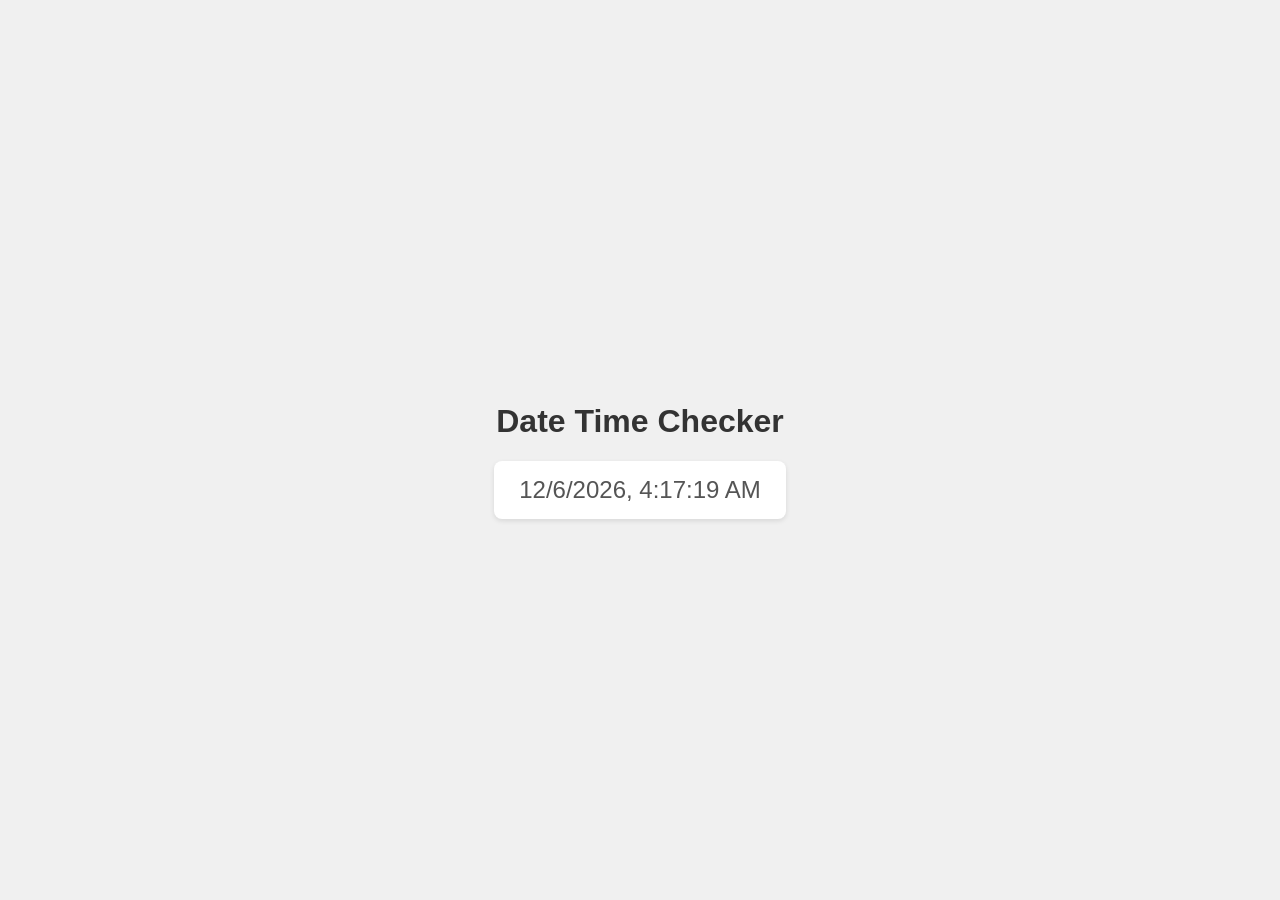
==== index.html @ 64b8ab65 "feat: Create initial Date Time Checker web application This commit introduces a simple web applicati" ====
<!DOCTYPE html>
<html lang="en">
<head>
    <meta charset="UTF-8">
    <meta name="viewport" content="width=device-width, initial-scale=1.0">
    <title>Date Time Checker</title>
    <link rel="stylesheet" href="style.css">
</head>
<body>
    <h1>Date Time Checker</h1>
    <div id="datetime">Loading...</div>
    <script src="script.js"></script>
</body>
</html>
---- style.css ----
body {
    font-family: sans-serif;
    display: flex;
    flex-direction: column;
    align-items: center;
    justify-content: center;
    min-height: 100vh;
    margin: 0;
    background-color: #f0f0f0;
}

h1 {
    color: #333;
}

#datetime {
    font-size: 1.5em;
    color: #555;
    background-color: #fff;
    padding: 15px 25px;
    border-radius: 8px;
    box-shadow: 0 2px 5px rgba(0,0,0,0.1);
}
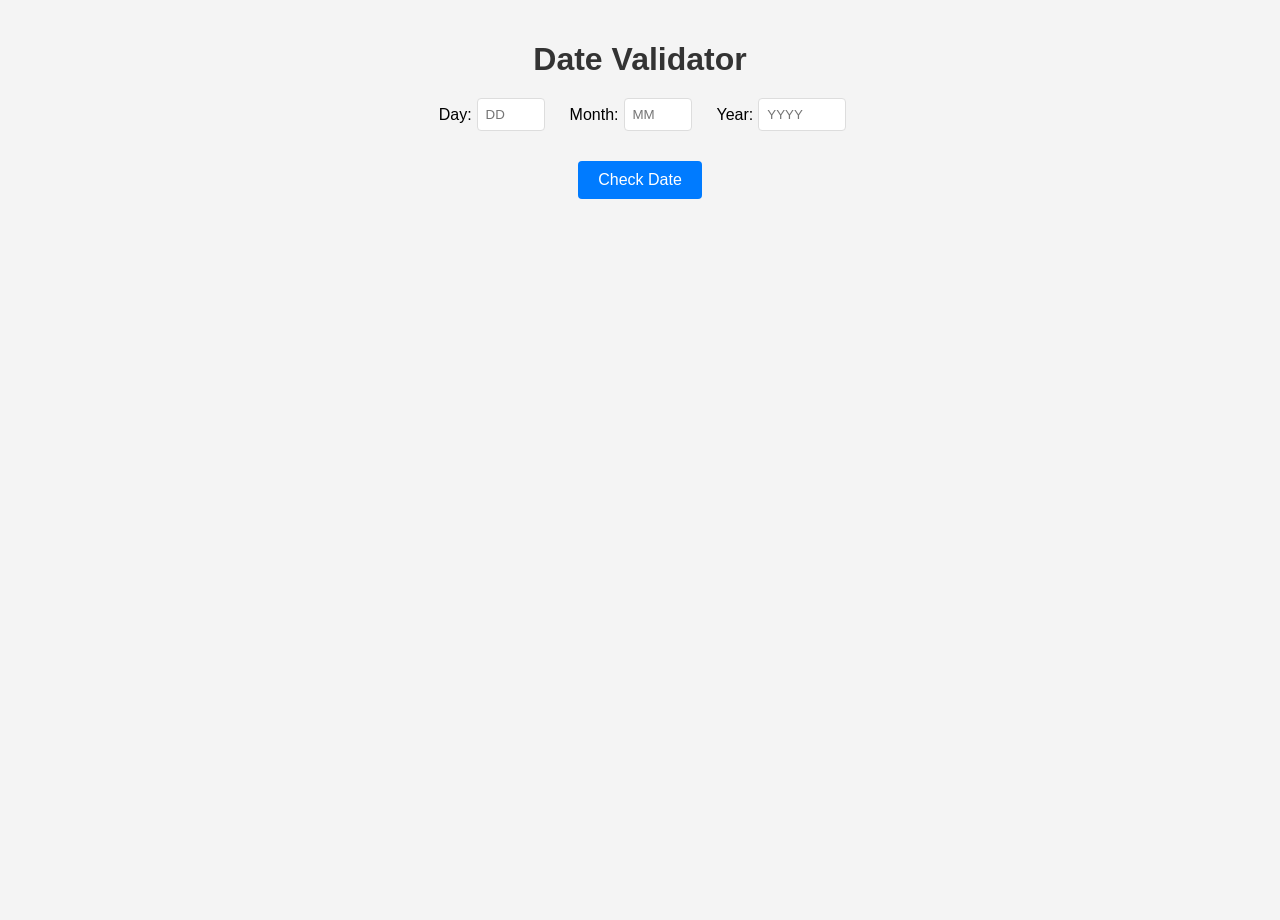
==== commit 422125be: "feat: Implement date validator functionality This commit transforms the application from a current t" ====
--- a/index.html
+++ b/index.html
@@ -3,12 +3,27 @@
 <head>
     <meta charset="UTF-8">
     <meta name="viewport" content="width=device-width, initial-scale=1.0">
-    <title>Date Time Checker</title>
+    <title>Date Validator</title>
     <link rel="stylesheet" href="style.css">
 </head>
 <body>
-    <h1>Date Time Checker</h1>
-    <div id="datetime">Loading...</div>
+    <h1>Date Validator</h1>
+
+    <div>
+        <label for="day">Day:</label>
+        <input type="number" id="day" name="day" placeholder="DD" min="1" max="31">
+
+        <label for="month">Month:</label>
+        <input type="number" id="month" name="month" placeholder="MM" min="1" max="12">
+
+        <label for="year">Year:</label>
+        <input type="number" id="year" name="year" placeholder="YYYY">
+    </div>
+
+    <button id="validateButton">Check Date</button>
+
+    <div id="result"></div>
+
     <script src="script.js"></script>
 </body>
 </html>
--- a/style.css
+++ b/style.css
@@ -1,23 +1,70 @@
 body {
-    font-family: sans-serif;
+    font-family: Arial, sans-serif;
     display: flex;
     flex-direction: column;
     align-items: center;
-    justify-content: center;
+    justify-content: flex-start; /* Align items to the start */
     min-height: 100vh;
     margin: 0;
-    background-color: #f0f0f0;
+    background-color: #f4f4f4;
+    padding-top: 20px; /* Add some padding at the top */
 }
 
 h1 {
     color: #333;
+    margin-bottom: 20px;
 }
 
-#datetime {
-    font-size: 1.5em;
-    color: #555;
-    background-color: #fff;
-    padding: 15px 25px;
-    border-radius: 8px;
-    box-shadow: 0 2px 5px rgba(0,0,0,0.1);
+div > label {
+    margin-right: 5px;
+    margin-left: 15px;
 }
+
+div > input[type="number"] {
+    padding: 8px;
+    margin-right: 10px;
+    border: 1px solid #ddd;
+    border-radius: 4px;
+    width: 70px; /* Adjust width as needed */
+}
+
+/* Specific widths for better placeholder appearance */
+input#day, input#month {
+    width: 50px;
+}
+input#year {
+    width: 70px;
+}
+
+
+button#validateButton {
+    padding: 10px 20px;
+    font-size: 1em;
+    color: white;
+    background-color: #007bff;
+    border: none;
+    border-radius: 4px;
+    cursor: pointer;
+    margin-top: 20px;
+    transition: background-color 0.3s ease;
+}
+
+button#validateButton:hover {
+    background-color: #0056b3;
+}
+
+#result {
+    margin-top: 20px;
+    font-size: 1.1em;
+    padding: 10px;
+    border-radius: 4px;
+    min-height: 1.5em; /* Ensure space even when empty */
+    text-align: center;
+}
+
+/* Styles for input container div if needed, can be more specific */
+body > div:first-of-type { /* Targeting the div holding inputs */
+    margin-bottom: 10px;
+    display: flex;
+    align-items: center;
+}
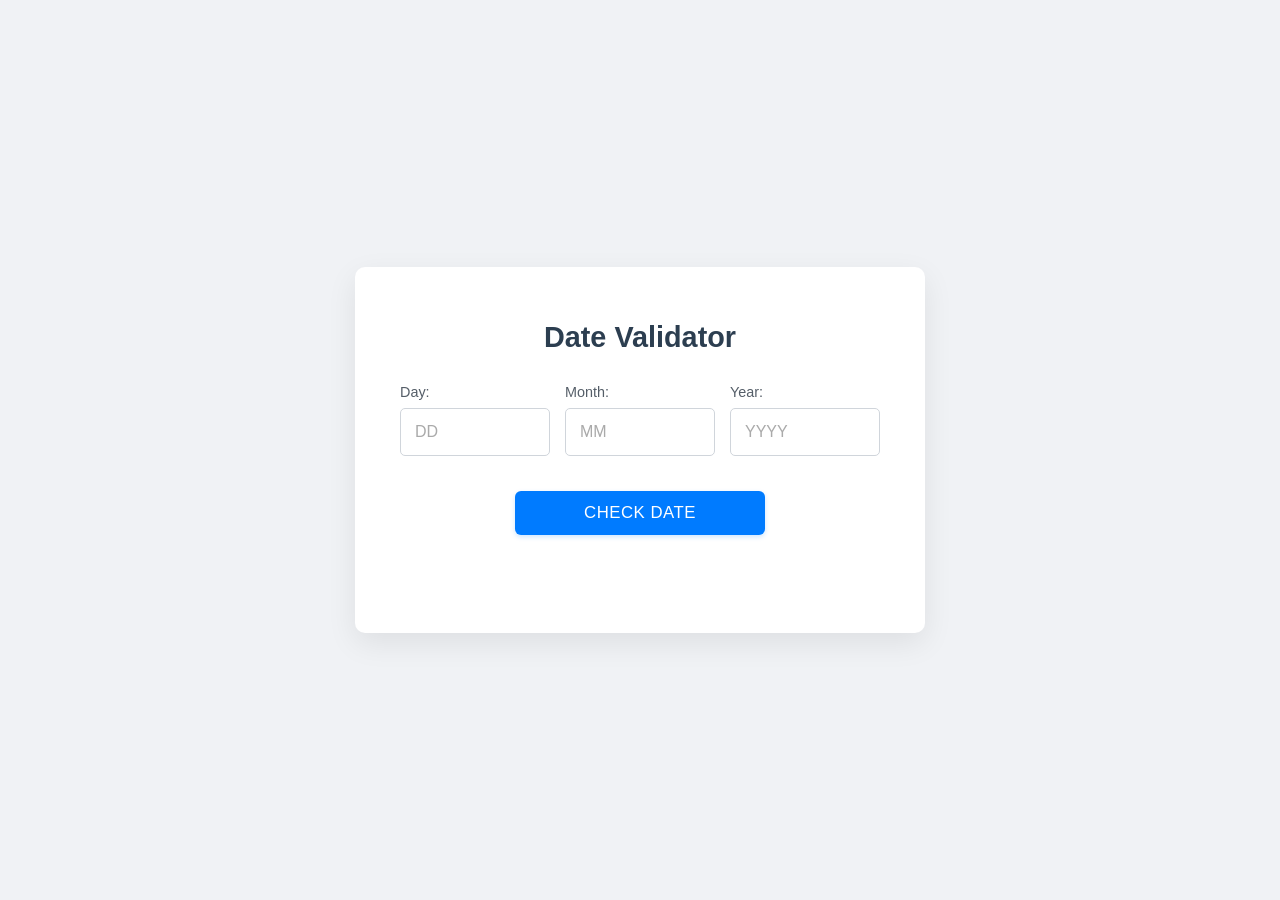
==== commit e36869c2: "feat: Implement comprehensive UI/UX enhancements This commit introduces a major overhaul of the user" ====
--- a/index.html
+++ b/index.html
@@ -5,24 +5,35 @@
     <meta name="viewport" content="width=device-width, initial-scale=1.0">
     <title>Date Validator</title>
     <link rel="stylesheet" href="style.css">
+    <!-- Consider adding a link to an icon library like Font Awesome if desired, or use SVG/CSS icons -->
+    <!-- For example, if using Font Awesome: -->
+    <!-- <link rel="stylesheet" href="https://cdnjs.cloudflare.com/ajax/libs/font-awesome/6.0.0-beta3/css/all.min.css"> -->
 </head>
 <body>
-    <h1>Date Validator</h1>
+    <div class="validator-container">
+        <h1>Date Validator</h1>
 
-    <div>
-        <label for="day">Day:</label>
-        <input type="number" id="day" name="day" placeholder="DD" min="1" max="31">
+        <div class="input-group">
+            <div>
+                <label for="day">Day:</label>
+                <input type="number" id="day" name="day" placeholder="DD" min="1" max="31">
+            </div>
+            <div>
+                <label for="month">Month:</label>
+                <input type="number" id="month" name="month" placeholder="MM" min="1" max="12">
+            </div>
+            <div>
+                <label for="year">Year:</label>
+                <input type="number" id="year" name="year" placeholder="YYYY">
+            </div>
+        </div>
 
-        <label for="month">Month:</label>
-        <input type="number" id="month" name="month" placeholder="MM" min="1" max="12">
-
-        <label for="year">Year:</label>
-        <input type="number" id="year" name="year" placeholder="YYYY">
+        <button id="validateButton">Check Date</button>
+        <div id="result">
+            <span class="icon"></span> <!-- Placeholder for icon -->
+            <span class="message"></span> <!-- For the text message -->
+        </div>
     </div>
-
-    <button id="validateButton">Check Date</button>
-
-    <div id="result"></div>
 
     <script src="script.js"></script>
 </body>
--- a/style.css
+++ b/style.css
@@ -1,70 +1,239 @@
+/* Previous styles from Step 1 are assumed here. Only showing additions/modifications. */
+/* If using Font Awesome, ensure its CSS is linked in index.html */
+
 body {
-    font-family: Arial, sans-serif;
-    display: flex;
-    flex-direction: column;
-    align-items: center;
-    justify-content: flex-start; /* Align items to the start */
+    font-family: 'Roboto', 'Segoe UI', Tahoma, Geneva, Verdana, sans-serif; /* Added Roboto as a preference */
+    background-color: #f0f2f5; /* Slightly different background */
+    color: #333; /* Default text color */
+    display: flex; /* ensure flex is still here */
+    flex-direction: column; /* ensure flex-direction is still here */
+    align-items: center; /* ensure align-items is still here */
+    justify-content: center; /* Center the card on the page */
     min-height: 100vh;
     margin: 0;
-    background-color: #f4f4f4;
-    padding-top: 20px; /* Add some padding at the top */
+    padding: 20px; 
+    box-sizing: border-box;
+}
+
+.validator-container {
+    background-color: #ffffff;
+    padding: 35px 45px; /* Slightly more padding */
+    border-radius: 10px; /* Soften radius */
+    box-shadow: 0 10px 30px rgba(0, 0, 0, 0.08); /* Softer shadow */
+    width: 100%; /* ensure width is still here */
+    max-width: 480px; /* Slightly wider card */
+    text-align: center; 
 }
 
 h1 {
+    color: #2c3e50; /* Darker, more professional heading color */
+    font-weight: 600; /* Bolder heading */
+    margin-bottom: 30px;
+    font-size: 1.8em; 
+}
+
+.input-group {
+    display: flex;
+    justify-content: space-between; 
+    align-items: flex-start; 
+    margin-bottom: 25px;
+    gap: 15px; 
+}
+
+.input-group > div {
+    display: flex;
+    flex-direction: column; 
+    align-items: flex-start; 
+    flex: 1; 
+}
+
+.input-group label {
+    margin-bottom: 8px; 
+    font-size: 0.9em; /* Slightly smaller label */
+    color: #555e68; /* Softer label color */
+    font-weight: 500; /* Medium weight label */
+}
+
+input[type="number"] {
+    padding: 14px; /* Increased padding */
+    border: 1px solid #d0d5db; /* Lighter border */
+    border-radius: 5px; /* Slightly softer radius */
+    width: 100%; 
+    box-sizing: border-box; 
+    font-size: 1em;
     color: #333;
-    margin-bottom: 20px;
-}
-
-div > label {
-    margin-right: 5px;
-    margin-left: 15px;
-}
-
-div > input[type="number"] {
-    padding: 8px;
-    margin-right: 10px;
-    border: 1px solid #ddd;
-    border-radius: 4px;
-    width: 70px; /* Adjust width as needed */
-}
-
-/* Specific widths for better placeholder appearance */
-input#day, input#month {
-    width: 50px;
-}
-input#year {
-    width: 70px;
-}
-
+    transition: border-color 0.2s ease-in-out, box-shadow 0.2s ease-in-out;
+}
+
+input[type="number"]::placeholder {
+    color: #aaa;
+}
+
+input[type="number"]:focus {
+    border-color: #007bff; /* Highlight color on focus */
+    box-shadow: 0 0 0 0.2rem rgba(0, 123, 255, 0.25); /* Glow effect on focus */
+    outline: none;
+}
 
 button#validateButton {
-    padding: 10px 20px;
-    font-size: 1em;
+    padding: 12px 25px;
+    font-size: 1.05em;
     color: white;
-    background-color: #007bff;
+    background-color: #007bff; /* Primary blue */
     border: none;
-    border-radius: 4px;
+    border-radius: 6px;
     cursor: pointer;
-    margin-top: 20px;
-    transition: background-color 0.3s ease;
+    margin-top: 10px; 
+    transition: background-color 0.2s ease-in-out, box-shadow 0.2s ease-in-out; /* Added box-shadow transition */
+    width: 100%; 
+    max-width: 250px; 
+    font-weight: 500; /* Medium weight button text */
+    text-transform: uppercase; /* Uppercase button text */
+    letter-spacing: 0.5px; /* Slight letter spacing */
+    box-shadow: 0 2px 5px rgba(0,123,255,0.2);
 }
 
 button#validateButton:hover {
-    background-color: #0056b3;
+    background-color: #0069d9; /* Darker blue on hover */
+    box-shadow: 0 4px 8px rgba(0,123,255,0.3);
 }
 
 #result {
-    margin-top: 20px;
-    font-size: 1.1em;
-    padding: 10px;
-    border-radius: 4px;
-    min-height: 1.5em; /* Ensure space even when empty */
-    text-align: center;
-}
-
-/* Styles for input container div if needed, can be more specific */
-body > div:first-of-type { /* Targeting the div holding inputs */
-    margin-bottom: 10px;
     display: flex;
     align-items: center;
-}
+    justify-content: center;
+    margin-top: 30px;
+    font-size: 1.05em;
+    min-height: 2em; /* Keep min-height */
+    line-height: 1.5;
+    border-radius: 5px; /* Ensure border-radius is here if backgrounds are applied */
+    padding: 0; /* Remove padding if applying to .valid/.invalid */
+    
+    /* Transition properties */
+    opacity: 0; /* Start hidden */
+    transform: translateY(10px); /* Start slightly lower */
+    transition: opacity 0.3s ease-out, transform 0.3s ease-out, background-color 0.3s ease-out, border-color 0.3s ease-out;
+    /* Note: height/padding transitions can be tricky if content changes size. Opacity/transform are safer. */
+}
+
+#result .icon {
+    margin-right: 10px;
+    font-size: 1.4em; /* Icon size */
+}
+
+/* Styling for valid/invalid states - using CSS content for basic icons for now */
+/* For more complex icons (like Font Awesome), you'd use their classes e.g. <i class="fas fa-check-circle"></i> */
+#result.valid .icon::before {
+    content: '✔'; /* Simple checkmark */
+    color: #28a745; /* Green for valid */
+}
+
+#result.invalid .icon::before {
+    content: '✖'; /* Simple cross */
+    color: #dc3545; /* Red for invalid */
+}
+
+#result.valid .message {
+    color: #28a745;
+}
+
+#result.invalid .message {
+    color: #dc3545;
+}
+
+/* Optional: Add a border or background to the result message */
+#result.valid, #result.invalid {
+    opacity: 1; /* Fade in */
+    transform: translateY(0); /* Move to original position */
+    padding: 10px 15px; /* Add padding only when visible to avoid layout jump */
+}
+
+#result.valid {
+    background-color: #e9f7ef; /* Light green background */
+    border: 1px solid #d1e7dd;
+    /* color for .message is already set */
+}
+
+#result.invalid {
+    background-color: #f8d7da; /* Light red background */
+    border: 1px solid #f5c6cb;
+    /* color for .message is already set */
+}
+
+/* Responsive Adjustments */
+@media (max-width: 768px) { /* For tablets and larger phones */
+    .validator-container {
+        padding: 30px 35px; /* Slightly reduce padding */
+        margin: 20px; /* Add some margin if card touches screen edges */
+    }
+
+    h1 {
+        font-size: 1.6em; /* Adjust heading size */
+    }
+
+    .input-group {
+        gap: 10px; /* Reduce gap between inputs */
+    }
+
+    input[type="number"] {
+        padding: 12px; /* Adjust input padding */
+        font-size: 0.95em;
+    }
+
+    button#validateButton {
+        padding: 11px 20px;
+        font-size: 1em;
+    }
+
+    #result {
+        font-size: 1em; /* This base font-size for #result will be inherited by .message and .icon */
+    }
+}
+
+@media (max-width: 480px) { /* For smaller mobile phones */
+    body {
+        padding: 10px; /* Reduce body padding */
+    }
+
+    .validator-container {
+        padding: 25px 20px; /* Further reduce padding for the card */
+        margin: 10px;
+        box-shadow: 0 5px 15px rgba(0,0,0,0.08); /* Lighter shadow */
+    }
+
+    h1 {
+        font-size: 1.4em; /* Smaller heading */
+        margin-bottom: 20px;
+    }
+
+    .input-group {
+        flex-direction: column; /* Stack input groups vertically */
+        gap: 15px; /* Gap between stacked input groups */
+        align-items: stretch; /* Stretch items to fill width */
+    }
+
+    .input-group > div {
+        width: 100%; /* Ensure each input group takes full width when stacked */
+    }
+
+    input[type="number"] {
+        width: 100%; /* Inputs take full width */
+        font-size: 1em; /* Ensure readability */
+    }
+
+    button#validateButton {
+        padding: 12px 15px; /* Adjust button padding */
+        font-size: 1em;
+        /* max-width: none; */ /* Allow button to be full width if desired, or keep max-width from desktop */
+    }
+
+    #result {
+        font-size: 0.95em; /* This base font-size for #result will be inherited */
+        margin-top: 20px;
+    }
+
+    #result .icon {
+        font-size: 1.2em; /* Adjust icon size relative to #result font-size */
+        margin-right: 8px;
+    }
+}
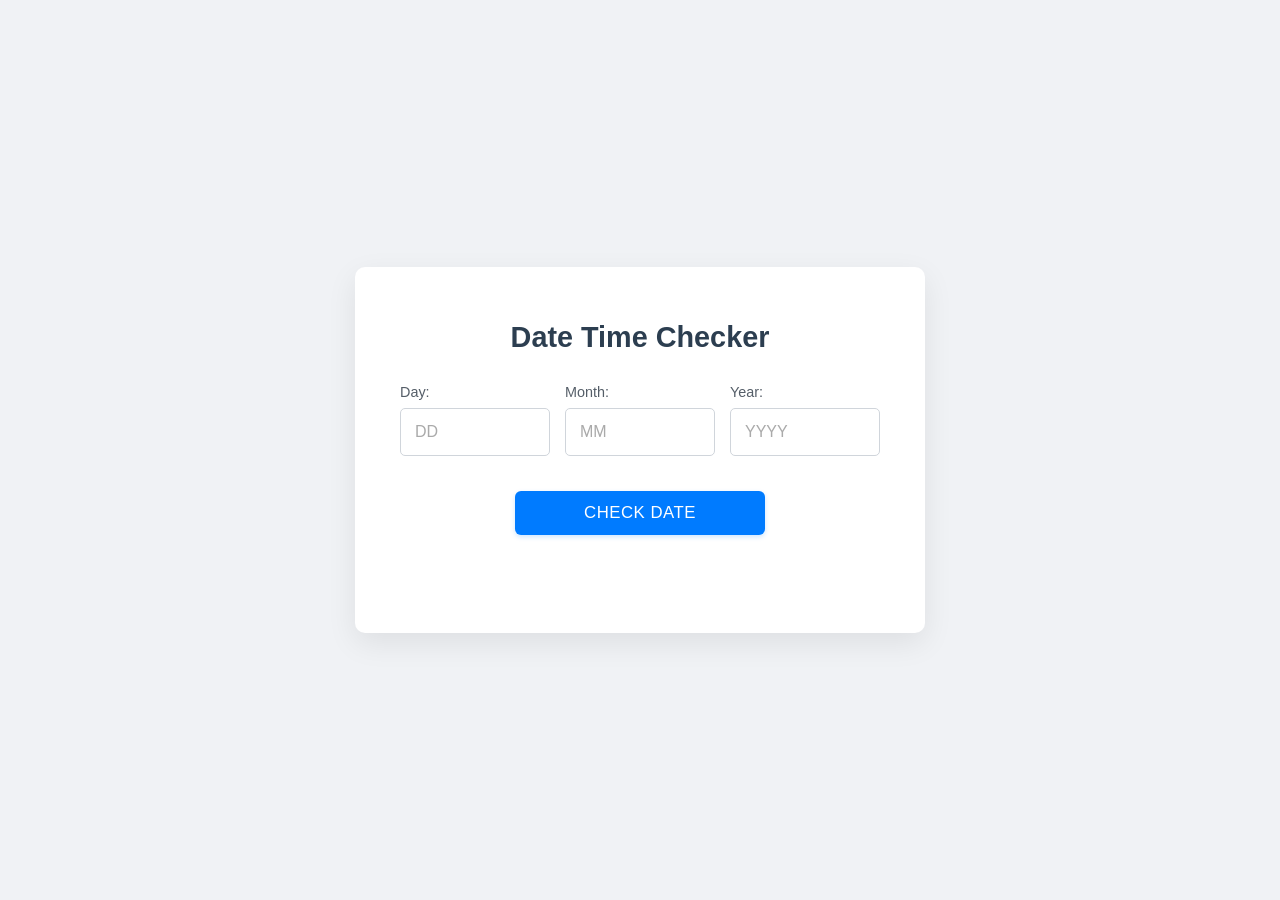
==== commit db08bb26: "Update index.html" ====
--- a/index.html
+++ b/index.html
@@ -11,7 +11,7 @@
 </head>
 <body>
     <div class="validator-container">
-        <h1>Date Validator</h1>
+        <h1>Date Time Checker</h1>
 
         <div class="input-group">
             <div>
